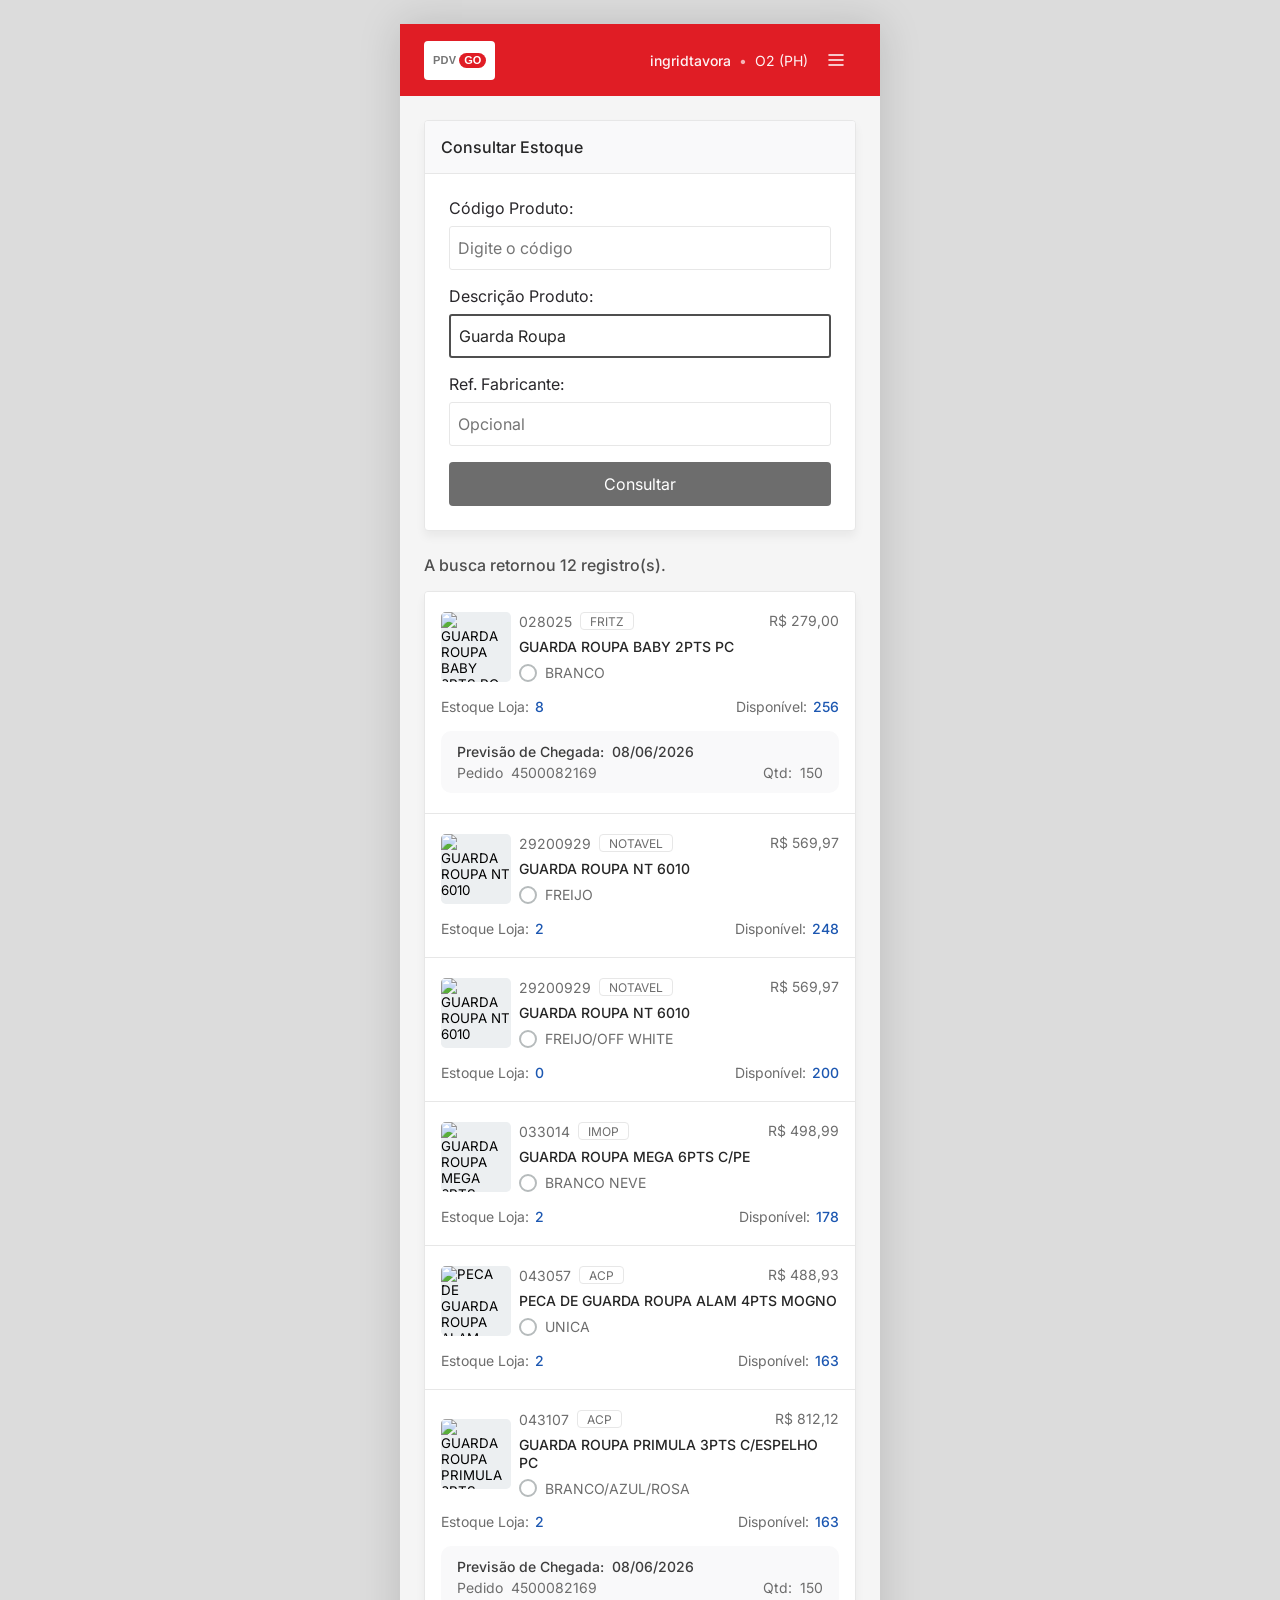
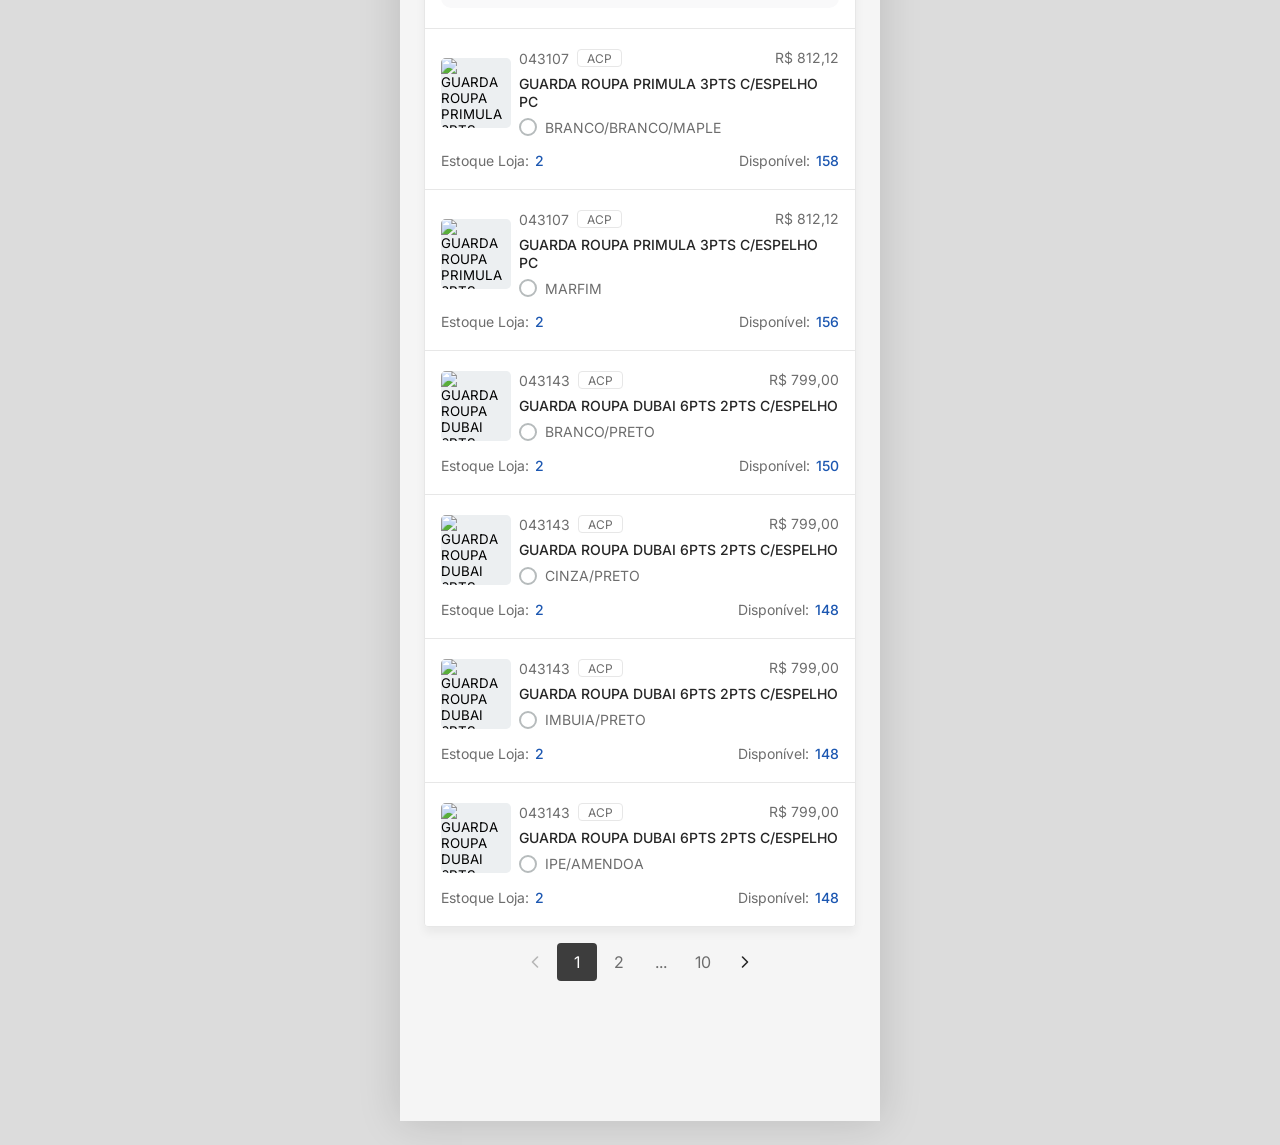
==== index.html @ 95592b7c "Add files via upload" ====
<!DOCTYPE html>
<html lang="pt-BR">
<head>
<meta charset="UTF-8" />
<meta name="viewport" content="width=device-width, initial-scale=1.0, maximum-scale=1.0" />
<title>Selecionar Grade — PDV Go</title>
<link rel="preconnect" href="https://fonts.googleapis.com">
<link rel="preconnect" href="https://fonts.gstatic.com" crossorigin>
<link href="https://fonts.googleapis.com/css2?family=Inter:wght@400;500;600;700;800&display=swap" rel="stylesheet">
<style>
  :root{
    --red: #e01d25;
    --grey-950: #262626;
    --grey-900: #29272b;
    --grey-700: #4f4f4f;
    --grey-500: #6d6d6d;
    --grey-100: #e7e7e7;
    --grey-50: #f9f9fa;
    --grey-25: #f7f8f8;
    --bg: #f5f5f5;
    --blue: #1c57b1;
    --blue-radio: #066fde;
    --green: #37701b;
    --orange-bg: #fff8ed;
    --orange-fg: #482000;
    --white: #ffffff;
  }
  *{box-sizing:border-box; -webkit-tap-highlight-color: transparent;}
  html,body{margin:0;padding:0;}
  body{
    font-family:'Inter', -apple-system, BlinkMacSystemFont, 'Segoe UI', Roboto, sans-serif;
    background:#dcdcdc;
    color:var(--grey-950);
    display:flex;
    justify-content:center;
    min-height:100vh;
  }

  /* Frame do "celular" — 480px é a largura de design do Figma */
  #frame{
    width:100%;
    max-width:480px;
    min-height:100vh;
    background:var(--bg);
    position:relative;
    overflow-x:hidden;
    box-shadow:0 0 40px rgba(0,0,0,0.15);
  }

  /* ---------- Header ---------- */
  header{
    background:var(--red);
    height:72px;
    display:flex;
    align-items:center;
    padding:0 24px;
    position:sticky;
    top:0;
    z-index:20;
  }
  header .row{
    display:flex; align-items:center; justify-content:space-between; width:100%;
  }
  .logo{
    display:flex; align-items:center; gap:3px;
    background:var(--white); border-radius:4px; padding:12px 9px;
    border:none; cursor:pointer;
  }
  .logo .pdv{ font-size:11px; font-weight:800; color:#767676; letter-spacing:0.2px; }
  .logo .go{
    background:var(--red); color:var(--white); font-size:11px; font-weight:800;
    border-radius:28px; padding:1px 5px; line-height:13px;
  }
  .user-block{ display:flex; align-items:center; gap:8px; }
  .user-text{
    display:flex; align-items:center; gap:8px; white-space:nowrap;
    font-size:14px; color:rgba(255,255,255,0.95);
  }
  .user-text b{ font-weight:500; }
  .user-text .dot{ opacity:0.7; }
  .menu-btn{
    background:none; border:none; color:var(--white); cursor:pointer;
    width:40px; height:40px; display:flex; align-items:center; justify-content:center;
    border-radius:6px;
  }
  .menu-btn:active{ background:rgba(255,255,255,0.15); }

  /* ---------- Main ---------- */
  main{
    display:flex; flex-direction:column; gap:24px;
    padding:24px; padding-bottom:140px;
  }

  .card{
    background:var(--white);
    border:1px solid var(--grey-100);
    border-radius:4px;
    overflow:hidden;
    box-shadow:0px 6px 10px 0px rgba(0,0,0,0.05);
  }
  .card-top{
    background:var(--grey-50);
    border-bottom:1px solid var(--grey-100);
    padding:16px;
    display:flex; align-items:center; justify-content:center;
  }
  .card-top p{ margin:0; font-size:16px; font-weight:500; color:var(--grey-950); flex:1; }

  .card-body{ padding:24px; display:flex; flex-direction:column; gap:16px; }
  .field{ display:flex; flex-direction:column; gap:8px; }
  .field label{ font-size:16px; color:var(--grey-900); }
  .field input{
    height:44px; border-radius:3px; border:1px solid var(--grey-100);
    padding:12px 8px; font-size:16px; color:var(--grey-950); width:100%;
    font-family:inherit; background:var(--white);
  }
  .field input.filled{ border:2px solid var(--grey-700); }
  .field input:focus{ outline:none; border-color:var(--grey-700); }

  .btn-consultar{
    background:var(--grey-500); color:var(--white); border:none;
    border-radius:4px; padding:12px 24px; font-size:16px; width:100%;
    font-family:inherit; cursor:pointer; transition:background .15s ease;
  }
  .btn-consultar:active{ background:#5a5a5a; }

  /* ---------- Lista de resultados ---------- */
  .results{ display:flex; flex-direction:column; gap:16px; width:100%; }
  .results-count{ margin:0; font-size:16px; font-weight:500; color:var(--grey-700); }

  .product-list{
    border:1px solid var(--grey-100); border-radius:4px; overflow:hidden;
    box-shadow:0px 6px 10px 0px rgba(0,0,0,0.05);
  }

  .product{
    width:100%; text-align:left; background:var(--white); border:none;
    border-bottom:1px solid var(--grey-100);
    padding:20px 16px; display:flex; flex-direction:column; gap:16px;
    cursor:pointer; font-family:inherit;
  }
  .product:last-child{ border-bottom:none; }
  .product:active{ background:#fafafa; }

  .product-top{ display:flex; align-items:center; gap:8px; width:100%; }
  .thumb{
    width:70px; height:70px; border-radius:4.8px; flex-shrink:0;
    background:#eceff1; overflow:hidden;
  }
  .thumb img{
    width:100%; height:100%; object-fit:cover; display:block;
  }
  .info{ flex:1; display:flex; flex-direction:column; gap:8px; min-width:0; }
  .info-row{ display:flex; align-items:flex-start; gap:8px; width:100%; }
  .code-chip{ display:flex; align-items:center; gap:8px; flex:1; min-width:0; }
  .code-chip .code{ font-size:14px; color:var(--grey-500); white-space:nowrap; }
  .code-chip .supplier{
    border:1px solid var(--grey-100); border-radius:4px; height:18px;
    display:flex; align-items:center; padding:0 9px; font-size:12px; color:var(--grey-500);
    white-space:nowrap;
  }
  .price{ font-size:14px; color:var(--grey-500); white-space:nowrap; text-align:right; }
  .product-name{ margin:0; font-size:14px; font-weight:500; color:var(--grey-950); line-height:1.25; }

  .variacao{ display:flex; align-items:center; gap:8px; }
  .radio{
    width:18px; height:18px; border-radius:50%; border:2px solid #b6bbbc;
    display:flex; align-items:center; justify-content:center; flex-shrink:0;
  }
  .product.selected .radio{ border-color:var(--blue-radio); }
  .radio .dot{
    width:9px; height:9px; border-radius:50%; background:var(--blue-radio);
    display:none;
  }
  .product.selected .radio .dot{ display:block; }
  .variacao span{ font-size:14px; color:var(--grey-500); }

  .meta-row{ display:flex; align-items:center; justify-content:space-between; font-size:14px; width:100%; }
  .meta-row .label{ color:var(--grey-500); }
  .meta-row .value{ color:var(--blue); font-weight:500; margin-left:6px; }
  .meta-group{ display:flex; align-items:center; }

  .previsao{
    width:100%; background:var(--grey-50); border-radius:10px; padding:12px 16px;
    display:flex; flex-direction:column; gap:4px;
  }
  .previsao .top{ display:flex; align-items:center; gap:8px; font-size:14px; font-weight:500; color:#3d3d3d; }
  .previsao .bottom{ display:flex; align-items:center; justify-content:space-between; font-size:14px; color:var(--grey-500); }
  .previsao .bottom .g{ display:flex; gap:8px; align-items:center; }

  /* ---------- Paginação ---------- */
  .pagination{ display:flex; align-items:center; justify-content:center; width:100%; gap:2px; }
  .pagination button{
    height:38px; min-width:40px; border-radius:4px; border:none; background:none;
    font-size:16px; color:var(--grey-500); cursor:pointer; font-family:inherit;
    display:flex; align-items:center; justify-content:center;
  }
  .pagination button.active{ background:#3d3d3d; color:var(--white); }
  .pagination button:disabled{ opacity:0.3; cursor:default; }
  .pagination button.nav{ color:var(--grey-950); }
  .pagination .dots{ min-width:40px; height:38px; display:flex; align-items:center; justify-content:center; color:var(--grey-500); }

  /* ---------- Barra inferior "Adicionar ao Pedido" ---------- */
  /* Some após selecionar uma grade, surgindo de baixo pra cima. */
  #order-bar{
    position:fixed; bottom:0; left:50%; transform:translateX(-50%) translateY(100%);
    width:100%; max-width:480px; background:var(--white);
    padding:24px; z-index:15;
    box-shadow:0px -4px 5px 0px rgba(0,0,0,0.05);
    transition:transform .25s ease;
    opacity:0;
  }
  #order-bar.visible{ transform:translateX(-50%) translateY(0); opacity:1; }
  #order-bar button{
    width:100%; background:var(--green); color:var(--white); border:none;
    border-radius:4px; padding:12px 24px; font-size:16px; font-family:inherit;
    cursor:pointer;
  }
  #order-bar button:active{ background:#2c5a15; }

  /* ---------- Drawer / menu lateral ---------- */
  #overlay{
    position:fixed; inset:0; background:rgba(0,0,0,0.35);
    display:none; z-index:30;
  }
  #overlay.visible{ display:block; }
  #drawer{
    position:fixed; top:0; right:-100%; width:82%; max-width:378px; height:100%;
    background:var(--white); z-index:31; transition:right .25s ease;
    padding:32px 24px; display:flex; flex-direction:column; gap:32px;
    overflow-y:auto;
  }
  #drawer.visible{ right:0; }
  .drawer-close{
    position:absolute; top:24px; right:24px; background:none; border:none;
    color:var(--grey-500); cursor:pointer; padding:4px;
  }
  .drawer-top{ display:flex; flex-direction:column; gap:16px; }
  .badge-loja{
    align-self:flex-start; background:var(--grey-50); border-radius:4px;
    padding:2px 10px; font-size:14px; color:var(--grey-900);
  }
  .drawer-name{ margin:4px 0 0; font-size:24px; font-weight:500; color:var(--grey-950); }
  .drawer-user{ margin:0; font-size:16px; color:#979797; }
  .saldo{
    display:flex; align-items:center; gap:8px; background:var(--orange-bg);
    border-radius:8px; padding:4px 8px;
  }
  .saldo .coin{ width:24px; height:24px; border-radius:50%; background:#f5c46b; }
  .saldo .txt{ font-size:16px; color:var(--grey-950); }
  .saldo .val{ font-weight:500; color:var(--orange-fg); }
  .drawer-btn{
    width:100%; background:var(--grey-25); border:1px solid var(--grey-100);
    border-radius:4px; padding:12px 24px; font-size:16px; color:var(--grey-950);
    font-family:inherit; cursor:pointer; text-align:center;
  }
  .drawer-btn:active{ background:#eff0f0; }

  @media (min-width:481px){
    #frame{ min-height:100vh; }
    body{ padding:24px 0; }
  }
</style>
</head>
<body>

<div id="frame">

  <header>
    <div class="row">
      <button class="logo" id="btn-voltar" aria-label="Voltar">
        <span class="pdv">PDV</span>
        <span class="go">GO</span>
      </button>
      <div class="user-block">
        <div class="user-text">
          <b>ingridtavora</b>
          <span class="dot">•</span>
          <span>O2 (PH)</span>
        </div>
        <button class="menu-btn" id="btn-menu" aria-label="Abrir menu">
          <svg width="20" height="20" viewBox="0 0 20 20" fill="none"><path d="M3 5h14M3 10h14M3 15h14" stroke="currentColor" stroke-width="1.6" stroke-linecap="round"/></svg>
        </button>
      </div>
    </div>
  </header>

  <main>
    <section class="card">
      <div class="card-top"><p>Consultar Estoque</p></div>
      <form class="card-body" id="form-consulta">
        <div class="field">
          <label for="codigo">Código Produto:</label>
          <input id="codigo" type="text" placeholder="Digite o código" />
        </div>
        <div class="field">
          <label for="descricao">Descrição Produto:</label>
          <input id="descricao" type="text" class="filled" value="Guarda Roupa" />
        </div>
        <div class="field">
          <label for="ref">Ref. Fabricante:</label>
          <input id="ref" type="text" placeholder="Opcional" />
        </div>
        <button type="submit" class="btn-consultar">Consultar</button>
      </form>
    </section>

    <section class="results">
      <p class="results-count" id="results-count">A busca retornou 12 registro(s).</p>
      <div class="product-list" id="product-list"></div>
      <nav class="pagination" id="pagination" aria-label="Paginação de resultados"></nav>
    </section>
  </main>

  <div id="order-bar">
    <button id="btn-adicionar">Adicionar ao Pedido</button>
  </div>

  <div id="overlay"></div>
  <aside id="drawer">
    <button class="drawer-close" id="btn-close-drawer" aria-label="Fechar menu">
      <svg width="18" height="18" viewBox="0 0 18 18" fill="none"><path d="M4 4l10 10M14 4L4 14" stroke="currentColor" stroke-width="1.6" stroke-linecap="round"/></svg>
    </button>
    <div class="drawer-top">
      <div>
        <span class="badge-loja">Loja 02 | PH</span>
        <p class="drawer-name">Ingrid Ferreira Tavora</p>
        <p class="drawer-user">ingridtavora</p>
      </div>
      <div class="saldo">
        <div class="coin"></div>
        <div class="txt">Saldo desconto: <span class="val">R$ 4.000,00</span></div>
      </div>
    </div>
    <button class="drawer-btn">Catálogo</button>
    <button class="drawer-btn">Pesquisar mostruário</button>
  </aside>

</div>

<script>
  // ---------------------------------------------------------------------
  // Dados mock — troque pela resposta real da API de consulta de estoque
  // ---------------------------------------------------------------------
  const PRODUTOS = [
    { id:1, codigo:"028025", fornecedor:"FRITZ", nome:"GUARDA ROUPA BABY 2PTS PC", variacao:"BRANCO", preco:279.00, estoqueLoja:8, disponivel:256, previsao:{data:"08/06/2026", pedido:"4500082169", qtd:150}, imagem:"images/028025.png" },
    { id:2, codigo:"29200929", fornecedor:"NOTAVEL", nome:"GUARDA ROUPA NT 6010", variacao:"FREIJO", preco:569.97, estoqueLoja:2, disponivel:248, imagem:"images/29200929-FREIJO.png" },
    { id:3, codigo:"29200929", fornecedor:"NOTAVEL", nome:"GUARDA ROUPA NT 6010", variacao:"FREIJO/OFF WHITE", preco:569.97, estoqueLoja:0, disponivel:200, imagem:"images/29200929-FREIJO-OFF-WHITE.png" },
    { id:4, codigo:"033014", fornecedor:"IMOP", nome:"GUARDA ROUPA MEGA 6PTS C/PE", variacao:"BRANCO NEVE", preco:498.99, estoqueLoja:2, disponivel:178, imagem:"images/033014.png" },
    { id:5, codigo:"043057", fornecedor:"ACP", nome:"PECA DE GUARDA ROUPA ALAM 4PTS MOGNO", variacao:"UNICA", preco:488.93, estoqueLoja:2, disponivel:163, imagem:"images/043057.png" },
    { id:6, codigo:"043107", fornecedor:"ACP", nome:"GUARDA ROUPA PRIMULA 3PTS C/ESPELHO PC", variacao:"BRANCO/AZUL/ROSA", preco:812.12, estoqueLoja:2, disponivel:163, previsao:{data:"08/06/2026", pedido:"4500082169", qtd:150}, imagem:"images/043107-BRANCOAZULROSA.png" },
    { id:7, codigo:"043107", fornecedor:"ACP", nome:"GUARDA ROUPA PRIMULA 3PTS C/ESPELHO PC", variacao:"BRANCO/BRANCO/MAPLE", preco:812.12, estoqueLoja:2, disponivel:158, imagem:"images/043107-BRANCO-BRANC0-MAPLE.png" },
    { id:8, codigo:"043107", fornecedor:"ACP", nome:"GUARDA ROUPA PRIMULA 3PTS C/ESPELHO PC", variacao:"MARFIM", preco:812.12, estoqueLoja:2, disponivel:156, imagem:"images/043107.png" },
    { id:9, codigo:"043143", fornecedor:"ACP", nome:"GUARDA ROUPA DUBAI 6PTS 2PTS C/ESPELHO", variacao:"BRANCO/PRETO", preco:799.00, estoqueLoja:2, disponivel:150, imagem:"images/043143.png" },
    { id:10, codigo:"043143", fornecedor:"ACP", nome:"GUARDA ROUPA DUBAI 6PTS 2PTS C/ESPELHO", variacao:"CINZA/PRETO", preco:799.00, estoqueLoja:2, disponivel:148, imagem:"images/043143-CINZA-PRETO.png" },
    { id:11, codigo:"043143", fornecedor:"ACP", nome:"GUARDA ROUPA DUBAI 6PTS 2PTS C/ESPELHO", variacao:"IMBUIA/PRETO", preco:799.00, estoqueLoja:2, disponivel:148, imagem:"images/043143-IMBUIA-PRETO.png" },
    { id:12, codigo:"043143", fornecedor:"ACP", nome:"GUARDA ROUPA DUBAI 6PTS 2PTS C/ESPELHO", variacao:"IPE/AMENDOA", preco:799.00, estoqueLoja:2, disponivel:148, imagem:"images/043143-IPE-AMENDOA.png" },
  ];
  const TOTAL_PAGINAS = 10;

  let paginaAtual = 1;
  let selecionadoId = null;

  const fmt = (v) => v.toLocaleString('pt-BR', { style:'currency', currency:'BRL' });

  // ---------------------------------------------------------------------
  // Render lista de produtos
  // ---------------------------------------------------------------------
  function renderProdutos(){
    const list = document.getElementById('product-list');
    list.innerHTML = '';
    document.getElementById('results-count').textContent =
      `A busca retornou ${PRODUTOS.length} registro(s).`;

    PRODUTOS.forEach(p => {
      const el = document.createElement('button');
      el.type = 'button';
      el.className = 'product' + (p.id === selecionadoId ? ' selected' : '');
      el.dataset.id = p.id;

      el.innerHTML = `
        <div class="product-top">
          <div class="thumb"><img src="${p.imagem}" alt="${p.nome}" loading="lazy" /></div>
          <div class="info">
            <div class="info-row">
              <div class="code-chip">
                <span class="code">${p.codigo}</span>
                <span class="supplier">${p.fornecedor}</span>
              </div>
              <span class="price">${fmt(p.preco)}</span>
            </div>
            <p class="product-name">${p.nome}</p>
            <div class="variacao">
              <span class="radio"><span class="dot"></span></span>
              <span>${p.variacao}</span>
            </div>
          </div>
        </div>
        <div class="meta-row">
          <div class="meta-group"><span class="label">Estoque Loja:</span><span class="value">${p.estoqueLoja}</span></div>
          <div class="meta-group"><span class="label">Disponível:</span><span class="value">${p.disponivel}</span></div>
        </div>
        ${p.previsao ? `
        <div class="previsao">
          <div class="top"><span>Previsão de Chegada:</span><span>${p.previsao.data}</span></div>
          <div class="bottom">
            <div class="g"><span>Pedido</span><span>${p.previsao.pedido}</span></div>
            <div class="g"><span>Qtd:</span><span>${p.previsao.qtd}</span></div>
          </div>
        </div>` : ''}
      `;

      el.addEventListener('click', () => {
        selecionadoId = (selecionadoId === p.id) ? null : p.id;
        renderProdutos();
        renderOrderBar();
      });

      list.appendChild(el);
    });
  }

  // ---------------------------------------------------------------------
  // Paginação
  // ---------------------------------------------------------------------
  function renderPagination(){
    const nav = document.getElementById('pagination');
    nav.innerHTML = '';

    const prev = document.createElement('button');
    prev.className = 'nav';
    prev.disabled = paginaAtual === 1;
    prev.setAttribute('aria-label', 'Página anterior');
    prev.innerHTML = `<svg width="20" height="20" viewBox="0 0 20 20" fill="none"><path d="M12.5 15L7.5 10L12.5 5" stroke="currentColor" stroke-width="1.6" stroke-linecap="round" stroke-linejoin="round"/></svg>`;
    prev.addEventListener('click', () => { if(paginaAtual>1){ paginaAtual--; renderPagination(); }});
    nav.appendChild(prev);

    const pages = new Set([1, TOTAL_PAGINAS, paginaAtual, paginaAtual-1, paginaAtual+1]);
    const sorted = [...pages].filter(p => p>=1 && p<=TOTAL_PAGINAS).sort((a,b)=>a-b);

    let last = null;
    sorted.forEach(p => {
      if(last !== null && p - last > 1){
        const dots = document.createElement('span');
        dots.className = 'dots';
        dots.textContent = '...';
        nav.appendChild(dots);
      }
      const btn = document.createElement('button');
      btn.textContent = p;
      if(p === paginaAtual) btn.classList.add('active');
      btn.addEventListener('click', () => { paginaAtual = p; renderPagination(); });
      nav.appendChild(btn);
      last = p;
    });

    const next = document.createElement('button');
    next.className = 'nav';
    next.disabled = paginaAtual === TOTAL_PAGINAS;
    next.setAttribute('aria-label', 'Próxima página');
    next.innerHTML = `<svg width="20" height="20" viewBox="0 0 20 20" fill="none"><path d="M7.5 5L12.5 10L7.5 15" stroke="currentColor" stroke-width="1.6" stroke-linecap="round" stroke-linejoin="round"/></svg>`;
    next.addEventListener('click', () => { if(paginaAtual<TOTAL_PAGINAS){ paginaAtual++; renderPagination(); }});
    nav.appendChild(next);
  }

  // ---------------------------------------------------------------------
  // Barra inferior "Adicionar ao Pedido" — some apenas quando há seleção
  // ---------------------------------------------------------------------
  function renderOrderBar(){
    const bar = document.getElementById('order-bar');
    bar.classList.toggle('visible', selecionadoId !== null);
  }

  // ---------------------------------------------------------------------
  // Menu lateral
  // ---------------------------------------------------------------------
  const overlay = document.getElementById('overlay');
  const drawer = document.getElementById('drawer');
  function openDrawer(){ overlay.classList.add('visible'); drawer.classList.add('visible'); }
  function closeDrawer(){ overlay.classList.remove('visible'); drawer.classList.remove('visible'); }
  document.getElementById('btn-menu').addEventListener('click', openDrawer);
  document.getElementById('btn-close-drawer').addEventListener('click', closeDrawer);
  overlay.addEventListener('click', closeDrawer);

  // ---------------------------------------------------------------------
  // Formulário de consulta (front-end apenas — sem chamada real)
  // ---------------------------------------------------------------------
  document.getElementById('form-consulta').addEventListener('submit', (e) => {
    e.preventDefault();
    paginaAtual = 1;
    selecionadoId = null;
    renderProdutos();
    renderPagination();
    renderOrderBar();
    window.scrollTo({ top: 0, behavior:'smooth' });
  });

  document.getElementById('btn-adicionar').addEventListener('click', () => {
    const produto = PRODUTOS.find(p => p.id === selecionadoId);
    if(produto){
      alert(`Adicionar ao pedido: ${produto.nome} — ${produto.variacao}`);
      // Aqui entra a navegação real, ex: window.location.href = 'adicionar-ao-pedido.html'
    }
  });

  document.getElementById('btn-voltar').addEventListener('click', () => {
    // Aqui entra a navegação real para a tela anterior do fluxo
    console.log('voltar');
  });

  // ---------------------------------------------------------------------
  // Init
  // ---------------------------------------------------------------------
  renderProdutos();
  renderPagination();
  renderOrderBar();
</script>

</body>
</html>
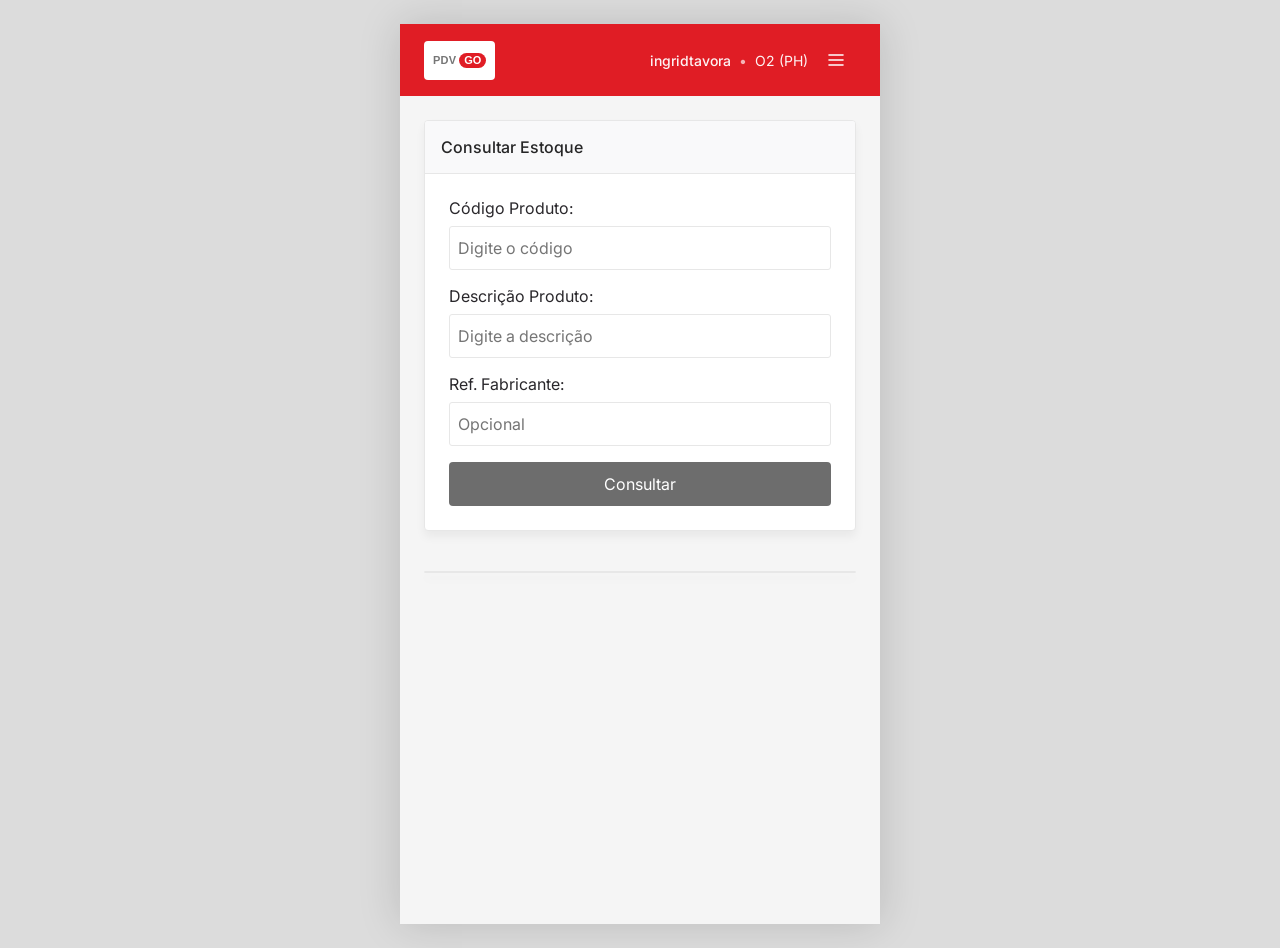
==== commit 10cd838a: "Add files via upload" ====
--- a/index.html
+++ b/index.html
@@ -295,7 +295,7 @@
         </div>
         <div class="field">
           <label for="descricao">Descrição Produto:</label>
-          <input id="descricao" type="text" class="filled" value="Guarda Roupa" />
+          <input id="descricao" type="text" placeholder="Digite a descrição" />
         </div>
         <div class="field">
           <label for="ref">Ref. Fabricante:</label>
@@ -305,8 +305,8 @@
       </form>
     </section>
 
-    <section class="results">
-      <p class="results-count" id="results-count">A busca retornou 12 registro(s).</p>
+    <section class="results" id="results" hidden>
+      <p class="results-count" id="results-count"></p>
       <div class="product-list" id="product-list"></div>
       <nav class="pagination" id="pagination" aria-label="Paginação de resultados"></nav>
     </section>
@@ -343,25 +343,44 @@
   // Dados mock — troque pela resposta real da API de consulta de estoque
   // ---------------------------------------------------------------------
   const PRODUTOS = [
-    { id:1, codigo:"028025", fornecedor:"FRITZ", nome:"GUARDA ROUPA BABY 2PTS PC", variacao:"BRANCO", preco:279.00, estoqueLoja:8, disponivel:256, previsao:{data:"08/06/2026", pedido:"4500082169", qtd:150}, imagem:"images/028025.png" },
-    { id:2, codigo:"29200929", fornecedor:"NOTAVEL", nome:"GUARDA ROUPA NT 6010", variacao:"FREIJO", preco:569.97, estoqueLoja:2, disponivel:248, imagem:"images/29200929-FREIJO.png" },
-    { id:3, codigo:"29200929", fornecedor:"NOTAVEL", nome:"GUARDA ROUPA NT 6010", variacao:"FREIJO/OFF WHITE", preco:569.97, estoqueLoja:0, disponivel:200, imagem:"images/29200929-FREIJO-OFF-WHITE.png" },
-    { id:4, codigo:"033014", fornecedor:"IMOP", nome:"GUARDA ROUPA MEGA 6PTS C/PE", variacao:"BRANCO NEVE", preco:498.99, estoqueLoja:2, disponivel:178, imagem:"images/033014.png" },
-    { id:5, codigo:"043057", fornecedor:"ACP", nome:"PECA DE GUARDA ROUPA ALAM 4PTS MOGNO", variacao:"UNICA", preco:488.93, estoqueLoja:2, disponivel:163, imagem:"images/043057.png" },
-    { id:6, codigo:"043107", fornecedor:"ACP", nome:"GUARDA ROUPA PRIMULA 3PTS C/ESPELHO PC", variacao:"BRANCO/AZUL/ROSA", preco:812.12, estoqueLoja:2, disponivel:163, previsao:{data:"08/06/2026", pedido:"4500082169", qtd:150}, imagem:"images/043107-BRANCOAZULROSA.png" },
-    { id:7, codigo:"043107", fornecedor:"ACP", nome:"GUARDA ROUPA PRIMULA 3PTS C/ESPELHO PC", variacao:"BRANCO/BRANCO/MAPLE", preco:812.12, estoqueLoja:2, disponivel:158, imagem:"images/043107-BRANCO-BRANC0-MAPLE.png" },
-    { id:8, codigo:"043107", fornecedor:"ACP", nome:"GUARDA ROUPA PRIMULA 3PTS C/ESPELHO PC", variacao:"MARFIM", preco:812.12, estoqueLoja:2, disponivel:156, imagem:"images/043107.png" },
-    { id:9, codigo:"043143", fornecedor:"ACP", nome:"GUARDA ROUPA DUBAI 6PTS 2PTS C/ESPELHO", variacao:"BRANCO/PRETO", preco:799.00, estoqueLoja:2, disponivel:150, imagem:"images/043143.png" },
-    { id:10, codigo:"043143", fornecedor:"ACP", nome:"GUARDA ROUPA DUBAI 6PTS 2PTS C/ESPELHO", variacao:"CINZA/PRETO", preco:799.00, estoqueLoja:2, disponivel:148, imagem:"images/043143-CINZA-PRETO.png" },
-    { id:11, codigo:"043143", fornecedor:"ACP", nome:"GUARDA ROUPA DUBAI 6PTS 2PTS C/ESPELHO", variacao:"IMBUIA/PRETO", preco:799.00, estoqueLoja:2, disponivel:148, imagem:"images/043143-IMBUIA-PRETO.png" },
-    { id:12, codigo:"043143", fornecedor:"ACP", nome:"GUARDA ROUPA DUBAI 6PTS 2PTS C/ESPELHO", variacao:"IPE/AMENDOA", preco:799.00, estoqueLoja:2, disponivel:148, imagem:"images/043143-IPE-AMENDOA.png" },
+    { id:1, codigo:"028025", fornecedor:"FRITZ", nome:"GUARDA ROUPA BABY 2PTS PC", variacao:"BRANCO", preco:279.00, estoqueLoja:8, disponivel:256, previsao:{data:"08/06/2026", pedido:"4500082169", qtd:150}, imagem:"[data-uri]" },
+    { id:2, codigo:"29200929", fornecedor:"NOTAVEL", nome:"GUARDA ROUPA NT 6010", variacao:"FREIJO", preco:569.97, estoqueLoja:2, disponivel:248, imagem:"[data-uri]" },
+    { id:3, codigo:"29200929", fornecedor:"NOTAVEL", nome:"GUARDA ROUPA NT 6010", variacao:"FREIJO/OFF WHITE", preco:569.97, estoqueLoja:0, disponivel:200, imagem:"[data-uri]" },
+    { id:4, codigo:"033014", fornecedor:"IMOP", nome:"GUARDA ROUPA MEGA 6PTS C/PE", variacao:"BRANCO NEVE", preco:498.99, estoqueLoja:2, disponivel:178, imagem:"[data-uri]" },
+    { id:5, codigo:"043057", fornecedor:"ACP", nome:"PECA DE GUARDA ROUPA ALAM 4PTS MOGNO", variacao:"UNICA", preco:488.93, estoqueLoja:2, disponivel:163, imagem:"[data-uri]" },
+    { id:6, codigo:"043107", fornecedor:"ACP", nome:"GUARDA ROUPA PRIMULA 3PTS C/ESPELHO PC", variacao:"BRANCO/AZUL/ROSA", preco:812.12, estoqueLoja:2, disponivel:163, previsao:{data:"08/06/2026", pedido:"4500082169", qtd:150}, imagem:"[data-uri]" },
+    { id:7, codigo:"043107", fornecedor:"ACP", nome:"GUARDA ROUPA PRIMULA 3PTS C/ESPELHO PC", variacao:"BRANCO/BRANCO/MAPLE", preco:812.12, estoqueLoja:2, disponivel:158, imagem:"[data-uri]" },
+    { id:8, codigo:"043107", fornecedor:"ACP", nome:"GUARDA ROUPA PRIMULA 3PTS C/ESPELHO PC", variacao:"MARFIM", preco:812.12, estoqueLoja:2, disponivel:156, imagem:"[data-uri]" },
+    { id:9, codigo:"043143", fornecedor:"ACP", nome:"GUARDA ROUPA DUBAI 6PTS 2PTS C/ESPELHO", variacao:"BRANCO/PRETO", preco:799.00, estoqueLoja:2, disponivel:150, imagem:"[data-uri]" },
+    { id:10, codigo:"043143", fornecedor:"ACP", nome:"GUARDA ROUPA DUBAI 6PTS 2PTS C/ESPELHO", variacao:"CINZA/PRETO", preco:799.00, estoqueLoja:2, disponivel:148, imagem:"[data-uri]" },
+    { id:11, codigo:"043143", fornecedor:"ACP", nome:"GUARDA ROUPA DUBAI 6PTS 2PTS C/ESPELHO", variacao:"IMBUIA/PRETO", preco:799.00, estoqueLoja:2, disponivel:148, imagem:"[data-uri]" },
+    { id:12, codigo:"043143", fornecedor:"ACP", nome:"GUARDA ROUPA DUBAI 6PTS 2PTS C/ESPELHO", variacao:"IPE/AMENDOA", preco:799.00, estoqueLoja:2, disponivel:148, imagem:"[data-uri]" },
   ];
   const TOTAL_PAGINAS = 10;
 
   let paginaAtual = 1;
   let selecionadoId = null;
+  let produtosFiltrados = [];
 
   const fmt = (v) => v.toLocaleString('pt-BR', { style:'currency', currency:'BRL' });
+
+  // ---------------------------------------------------------------------
+  // Busca — front-end apenas. Regras:
+  // - Código Produto preenchido -> filtra pelas grades daquele código
+  // - Descrição Produto preenchida (e código vazio) -> filtra pelo nome
+  // ---------------------------------------------------------------------
+  function buscarProdutos(){
+    const codigo = document.getElementById('codigo').value.trim().toLowerCase();
+    const descricao = document.getElementById('descricao').value.trim().toLowerCase();
+
+    if (codigo) {
+      produtosFiltrados = PRODUTOS.filter(p => p.codigo.toLowerCase().includes(codigo));
+    } else if (descricao) {
+      produtosFiltrados = PRODUTOS.filter(p => p.nome.toLowerCase().includes(descricao));
+    } else {
+      produtosFiltrados = [];
+    }
+  }
 
   // ---------------------------------------------------------------------
   // Render lista de produtos
@@ -370,9 +389,11 @@
     const list = document.getElementById('product-list');
     list.innerHTML = '';
     document.getElementById('results-count').textContent =
-      `A busca retornou ${PRODUTOS.length} registro(s).`;
-
-    PRODUTOS.forEach(p => {
+      produtosFiltrados.length > 0
+        ? `A busca retornou ${produtosFiltrados.length} registro(s).`
+        : `Nenhum registro encontrado.`;
+
+    produtosFiltrados.forEach(p => {
       const el = document.createElement('button');
       el.type = 'button';
       el.className = 'product' + (p.id === selecionadoId ? ' selected' : '');
@@ -427,6 +448,12 @@
     const nav = document.getElementById('pagination');
     nav.innerHTML = '';
 
+    if (produtosFiltrados.length < 12) {
+      nav.hidden = true;
+      return;
+    }
+    nav.hidden = false;
+
     const prev = document.createElement('button');
     prev.className = 'nav';
     prev.disabled = paginaAtual === 1;
@@ -489,10 +516,19 @@
     e.preventDefault();
     paginaAtual = 1;
     selecionadoId = null;
+    buscarProdutos();
     renderProdutos();
     renderPagination();
     renderOrderBar();
-    window.scrollTo({ top: 0, behavior:'smooth' });
+
+    const results = document.getElementById('results');
+    const temFiltro = document.getElementById('codigo').value.trim() !== '' ||
+                       document.getElementById('descricao').value.trim() !== '';
+    results.hidden = !temFiltro;
+
+    if (temFiltro) {
+      window.scrollTo({ top: document.querySelector('.card').offsetHeight, behavior:'smooth' });
+    }
   });
 
   document.getElementById('btn-adicionar').addEventListener('click', () => {
@@ -509,10 +545,8 @@
   });
 
   // ---------------------------------------------------------------------
-  // Init
-  // ---------------------------------------------------------------------
-  renderProdutos();
-  renderPagination();
+  // Init — tela inicial mostra somente o card de consulta
+  // ---------------------------------------------------------------------
   renderOrderBar();
 </script>
 
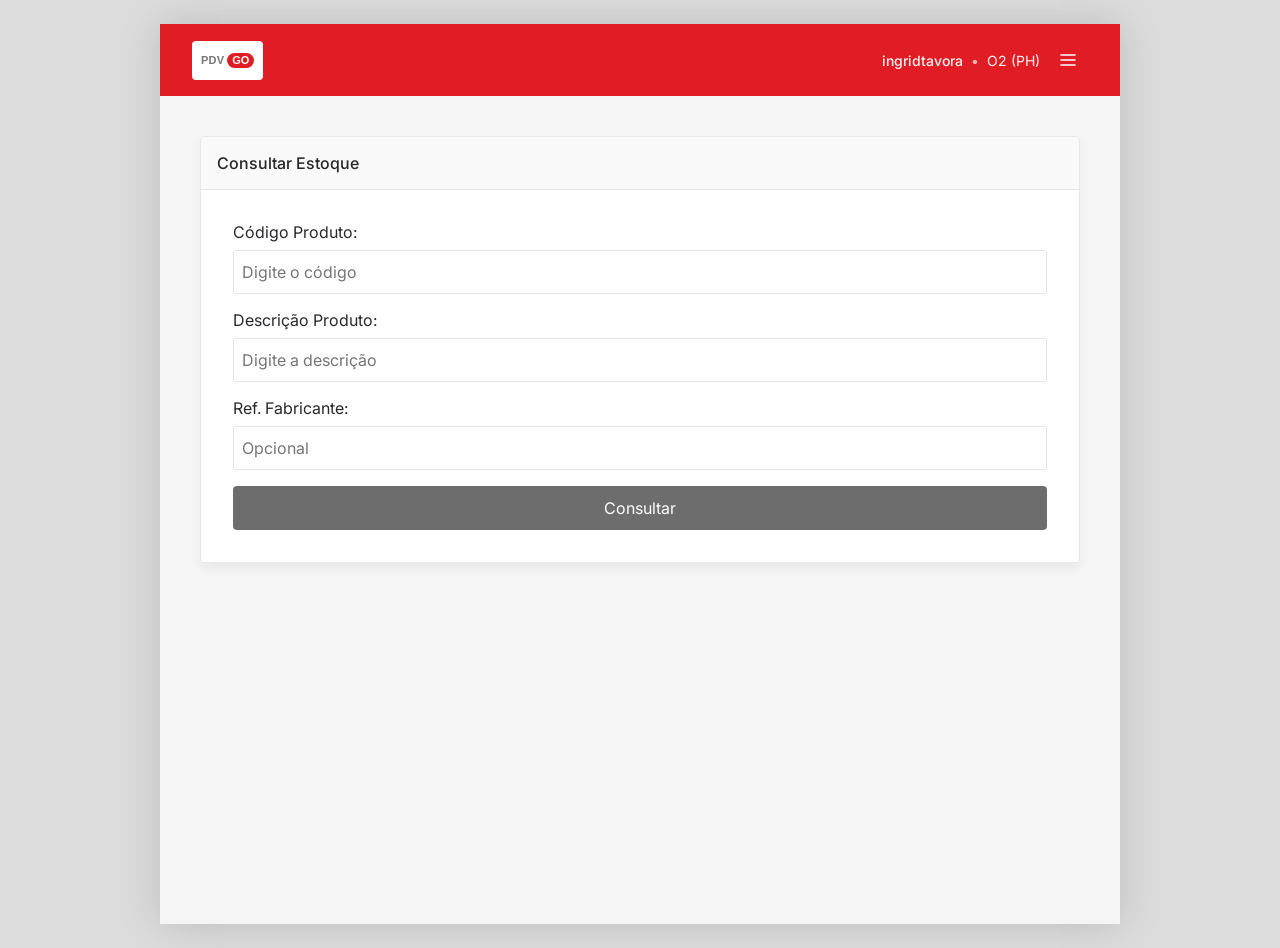
==== commit 7dd1c302: "Add files via upload" ====
--- a/index.html
+++ b/index.html
@@ -24,6 +24,7 @@
     --orange-bg: #fff8ed;
     --orange-fg: #482000;
     --white: #ffffff;
+    --frame-width: 480px;
   }
   *{box-sizing:border-box; -webkit-tap-highlight-color: transparent;}
   html,body{margin:0;padding:0;}
@@ -36,10 +37,29 @@
     min-height:100vh;
   }
 
-  /* Frame do "celular" — 480px é a largura de design do Figma */
+  /* ---------- Acessibilidade: foco visível e skip-link ---------- */
+  a, button, input, [tabindex]{ scroll-margin-top:16px; }
+  :focus-visible{
+    outline:3px solid var(--blue-radio);
+    outline-offset:2px;
+    border-radius:2px;
+  }
+  .skip-link{
+    position:absolute; left:8px; top:-48px; z-index:100;
+    background:var(--grey-950); color:var(--white); padding:10px 16px;
+    border-radius:4px; text-decoration:none; font-size:14px;
+    transition:top .15s ease;
+  }
+  .skip-link:focus{ top:8px; }
+
+  @media (prefers-reduced-motion: reduce){
+    *{ animation-duration:0.001ms !important; transition-duration:0.001ms !important; }
+  }
+
+  /* Frame do "celular" — 480px é a largura de design do Figma, escala em telas maiores */
   #frame{
     width:100%;
-    max-width:480px;
+    max-width:var(--frame-width);
     min-height:100vh;
     background:var(--bg);
     position:relative;
@@ -115,7 +135,7 @@
     font-family:inherit; background:var(--white);
   }
   .field input.filled{ border:2px solid var(--grey-700); }
-  .field input:focus{ outline:none; border-color:var(--grey-700); }
+  .field input:focus-visible{ outline:none; border-color:var(--grey-700); box-shadow:0 0 0 3px rgba(6,111,222,0.25); }
 
   .btn-consultar{
     background:var(--grey-500); color:var(--white); border:none;
@@ -188,6 +208,15 @@
   .previsao .bottom{ display:flex; align-items:center; justify-content:space-between; font-size:14px; color:var(--grey-500); }
   .previsao .bottom .g{ display:flex; gap:8px; align-items:center; }
 
+  /* ---------- Badge de Disponibilidade Futura ---------- */
+  .badge-disponibilidade{
+    display:inline-flex; align-items:center; gap:4px; width:fit-content;
+    background:var(--white); border:1px solid var(--grey-100); border-radius:4px;
+    padding:2px 10px; font-size:14px; line-height:1.25;
+  }
+  .badge-disponibilidade .label{ color:var(--grey-950); }
+  .badge-disponibilidade .data{ color:#d1040c; }
+
   /* ---------- Paginação ---------- */
   .pagination{ display:flex; align-items:center; justify-content:center; width:100%; gap:2px; }
   .pagination button{
@@ -204,7 +233,7 @@
   /* Some após selecionar uma grade, surgindo de baixo pra cima. */
   #order-bar{
     position:fixed; bottom:0; left:50%; transform:translateX(-50%) translateY(100%);
-    width:100%; max-width:480px; background:var(--white);
+    width:100%; max-width:var(--frame-width); background:var(--white);
     padding:24px; z-index:15;
     box-shadow:0px -4px 5px 0px rgba(0,0,0,0.05);
     transition:transform .25s ease;
@@ -256,58 +285,84 @@
   }
   .drawer-btn:active{ background:#eff0f0; }
 
+  /* ---------- Responsivo: tablet e desktop ---------- */
   @media (min-width:481px){
     #frame{ min-height:100vh; }
     body{ padding:24px 0; }
   }
+
+  @media (min-width:640px){
+    :root{ --frame-width: 640px; }
+    main{ padding:32px; gap:32px; }
+    .card-body{ padding:32px; }
+    header{ padding:0 32px; }
+    .thumb{ width:84px; height:84px; }
+  }
+
+  @media (min-width:1024px){
+    :root{ --frame-width: 960px; }
+    main{ padding:40px; }
+    .product-list{
+      display:grid; grid-template-columns:1fr 1fr; gap:16px;
+      border:none; box-shadow:none;
+    }
+    .product{
+      border:1px solid var(--grey-100); border-radius:8px;
+      box-shadow:0px 6px 10px 0px rgba(0,0,0,0.05);
+    }
+    #drawer{ max-width:420px; }
+  }
 </style>
 </head>
 <body>
 
+<a href="#main-content" class="skip-link">Pular para o conteúdo principal</a>
+
+
 <div id="frame">
 
   <header>
     <div class="row">
-      <button class="logo" id="btn-voltar" aria-label="Voltar">
+      <button class="logo" id="btn-voltar" aria-label="Voltar para a tela anterior">
         <span class="pdv">PDV</span>
         <span class="go">GO</span>
       </button>
       <div class="user-block">
         <div class="user-text">
           <b>ingridtavora</b>
-          <span class="dot">•</span>
+          <span class="dot" aria-hidden="true">•</span>
           <span>O2 (PH)</span>
         </div>
-        <button class="menu-btn" id="btn-menu" aria-label="Abrir menu">
-          <svg width="20" height="20" viewBox="0 0 20 20" fill="none"><path d="M3 5h14M3 10h14M3 15h14" stroke="currentColor" stroke-width="1.6" stroke-linecap="round"/></svg>
+        <button class="menu-btn" id="btn-menu" aria-label="Abrir menu" aria-haspopup="dialog" aria-expanded="false" aria-controls="drawer">
+          <svg width="20" height="20" viewBox="0 0 20 20" fill="none" aria-hidden="true" focusable="false"><path d="M3 5h14M3 10h14M3 15h14" stroke="currentColor" stroke-width="1.6" stroke-linecap="round"/></svg>
         </button>
       </div>
     </div>
   </header>
 
-  <main>
+  <main id="main-content">
     <section class="card">
       <div class="card-top"><p>Consultar Estoque</p></div>
-      <form class="card-body" id="form-consulta">
+      <form class="card-body" id="form-consulta" role="search" aria-label="Consultar estoque de produto">
         <div class="field">
           <label for="codigo">Código Produto:</label>
-          <input id="codigo" type="text" placeholder="Digite o código" />
+          <input id="codigo" type="text" placeholder="Digite o código" autocomplete="off" />
         </div>
         <div class="field">
           <label for="descricao">Descrição Produto:</label>
-          <input id="descricao" type="text" placeholder="Digite a descrição" />
+          <input id="descricao" type="text" placeholder="Digite a descrição" autocomplete="off" />
         </div>
         <div class="field">
           <label for="ref">Ref. Fabricante:</label>
-          <input id="ref" type="text" placeholder="Opcional" />
+          <input id="ref" type="text" placeholder="Opcional" autocomplete="off" />
         </div>
         <button type="submit" class="btn-consultar">Consultar</button>
       </form>
     </section>
 
-    <section class="results" id="results" hidden>
-      <p class="results-count" id="results-count"></p>
-      <div class="product-list" id="product-list"></div>
+    <section class="results" id="results" hidden aria-labelledby="results-count">
+      <p class="results-count" id="results-count" role="status" aria-live="polite"></p>
+      <div class="product-list" id="product-list" role="radiogroup" aria-label="Grades de produto disponíveis"></div>
       <nav class="pagination" id="pagination" aria-label="Paginação de resultados"></nav>
     </section>
   </main>
@@ -316,19 +371,19 @@
     <button id="btn-adicionar">Adicionar ao Pedido</button>
   </div>
 
-  <div id="overlay"></div>
-  <aside id="drawer">
+  <div id="overlay" aria-hidden="true"></div>
+  <aside id="drawer" role="dialog" aria-modal="true" aria-labelledby="drawer-title" aria-hidden="true">
     <button class="drawer-close" id="btn-close-drawer" aria-label="Fechar menu">
-      <svg width="18" height="18" viewBox="0 0 18 18" fill="none"><path d="M4 4l10 10M14 4L4 14" stroke="currentColor" stroke-width="1.6" stroke-linecap="round"/></svg>
+      <svg width="18" height="18" viewBox="0 0 18 18" fill="none" aria-hidden="true" focusable="false"><path d="M4 4l10 10M14 4L4 14" stroke="currentColor" stroke-width="1.6" stroke-linecap="round"/></svg>
     </button>
     <div class="drawer-top">
       <div>
         <span class="badge-loja">Loja 02 | PH</span>
-        <p class="drawer-name">Ingrid Ferreira Tavora</p>
+        <p class="drawer-name" id="drawer-title">Ingrid Ferreira Tavora</p>
         <p class="drawer-user">ingridtavora</p>
       </div>
       <div class="saldo">
-        <div class="coin"></div>
+        <div class="coin" aria-hidden="true"></div>
         <div class="txt">Saldo desconto: <span class="val">R$ 4.000,00</span></div>
       </div>
     </div>
@@ -347,14 +402,14 @@
     { id:2, codigo:"29200929", fornecedor:"NOTAVEL", nome:"GUARDA ROUPA NT 6010", variacao:"FREIJO", preco:569.97, estoqueLoja:2, disponivel:248, imagem:"[data-uri]" },
     { id:3, codigo:"29200929", fornecedor:"NOTAVEL", nome:"GUARDA ROUPA NT 6010", variacao:"FREIJO/OFF WHITE", preco:569.97, estoqueLoja:0, disponivel:200, imagem:"[data-uri]" },
     { id:4, codigo:"033014", fornecedor:"IMOP", nome:"GUARDA ROUPA MEGA 6PTS C/PE", variacao:"BRANCO NEVE", preco:498.99, estoqueLoja:2, disponivel:178, imagem:"[data-uri]" },
-    { id:5, codigo:"043057", fornecedor:"ACP", nome:"PECA DE GUARDA ROUPA ALAM 4PTS MOGNO", variacao:"UNICA", preco:488.93, estoqueLoja:2, disponivel:163, imagem:"[data-uri]" },
-    { id:6, codigo:"043107", fornecedor:"ACP", nome:"GUARDA ROUPA PRIMULA 3PTS C/ESPELHO PC", variacao:"BRANCO/AZUL/ROSA", preco:812.12, estoqueLoja:2, disponivel:163, previsao:{data:"08/06/2026", pedido:"4500082169", qtd:150}, imagem:"[data-uri]" },
-    { id:7, codigo:"043107", fornecedor:"ACP", nome:"GUARDA ROUPA PRIMULA 3PTS C/ESPELHO PC", variacao:"BRANCO/BRANCO/MAPLE", preco:812.12, estoqueLoja:2, disponivel:158, imagem:"[data-uri]" },
-    { id:8, codigo:"043107", fornecedor:"ACP", nome:"GUARDA ROUPA PRIMULA 3PTS C/ESPELHO PC", variacao:"MARFIM", preco:812.12, estoqueLoja:2, disponivel:156, imagem:"[data-uri]" },
-    { id:9, codigo:"043143", fornecedor:"ACP", nome:"GUARDA ROUPA DUBAI 6PTS 2PTS C/ESPELHO", variacao:"BRANCO/PRETO", preco:799.00, estoqueLoja:2, disponivel:150, imagem:"[data-uri]" },
-    { id:10, codigo:"043143", fornecedor:"ACP", nome:"GUARDA ROUPA DUBAI 6PTS 2PTS C/ESPELHO", variacao:"CINZA/PRETO", preco:799.00, estoqueLoja:2, disponivel:148, imagem:"[data-uri]" },
-    { id:11, codigo:"043143", fornecedor:"ACP", nome:"GUARDA ROUPA DUBAI 6PTS 2PTS C/ESPELHO", variacao:"IMBUIA/PRETO", preco:799.00, estoqueLoja:2, disponivel:148, imagem:"[data-uri]" },
-    { id:12, codigo:"043143", fornecedor:"ACP", nome:"GUARDA ROUPA DUBAI 6PTS 2PTS C/ESPELHO", variacao:"IPE/AMENDOA", preco:799.00, estoqueLoja:2, disponivel:148, imagem:"[data-uri]" },
+    { id:5, codigo:"043057", fornecedor:"ACP", nome:"PECA DE GUARDA ROUPA ALAM 4PTS MOGNO", variacao:"UNICA", preco:488.93, estoqueLoja:2, disponivel:163, disponibilidadeFutura:"11/03/2025", imagem:"[data-uri]" },
+    { id:6, codigo:"043107", fornecedor:"ACP", nome:"GUARDA ROUPA PRIMULA 3PTS C/ESPELHO PC", variacao:"BRANCO/AZUL/ROSA", preco:812.12, estoqueLoja:23, disponivel:163, previsao:{data:"08/06/2026", pedido:"4500082169", qtd:150}, imagem:"[data-uri]" },
+    { id:7, codigo:"043107", fornecedor:"ACP", nome:"GUARDA ROUPA PRIMULA 3PTS C/ESPELHO PC", variacao:"BRANCO/BRANCO/MAPLE", preco:812.12, estoqueLoja:31, disponivel:158, imagem:"[data-uri]" },
+    { id:8, codigo:"043107", fornecedor:"ACP", nome:"GUARDA ROUPA PRIMULA 3PTS C/ESPELHO PC", variacao:"MARFIM", preco:812.12, estoqueLoja:44, disponivel:156, imagem:"[data-uri]" },
+    { id:9, codigo:"043143", fornecedor:"ACP", nome:"GUARDA ROUPA DUBAI 6PTS 2PTS C/ESPELHO", variacao:"BRANCO/PRETO", preco:799.00, estoqueLoja:17, disponivel:150, imagem:"[data-uri]" },
+    { id:10, codigo:"043143", fornecedor:"ACP", nome:"GUARDA ROUPA DUBAI 6PTS 2PTS C/ESPELHO", variacao:"CINZA/PRETO", preco:799.00, estoqueLoja:38, disponivel:148, imagem:"[data-uri]" },
+    { id:11, codigo:"043143", fornecedor:"ACP", nome:"GUARDA ROUPA DUBAI 6PTS 2PTS C/ESPELHO", variacao:"IMBUIA/PRETO", preco:799.00, estoqueLoja:12, disponivel:148, imagem:"[data-uri]" },
+    { id:12, codigo:"043143", fornecedor:"ACP", nome:"GUARDA ROUPA DUBAI 6PTS 2PTS C/ESPELHO", variacao:"IPE/AMENDOA", preco:799.00, estoqueLoja:27, disponivel:148, imagem:"[data-uri]" },
   ];
   const TOTAL_PAGINAS = 10;
 
@@ -393,15 +448,17 @@
         ? `A busca retornou ${produtosFiltrados.length} registro(s).`
         : `Nenhum registro encontrado.`;
 
-    produtosFiltrados.forEach(p => {
+    produtosFiltrados.forEach((p, index) => {
       const el = document.createElement('button');
       el.type = 'button';
       el.className = 'product' + (p.id === selecionadoId ? ' selected' : '');
       el.dataset.id = p.id;
+      el.setAttribute('role', 'radio');
+      el.setAttribute('aria-checked', p.id === selecionadoId ? 'true' : 'false');
 
       el.innerHTML = `
         <div class="product-top">
-          <div class="thumb"><img src="${p.imagem}" alt="${p.nome}" loading="lazy" /></div>
+          <div class="thumb"><img src="${p.imagem}" alt="" width="70" height="70" loading="lazy" /></div>
           <div class="info">
             <div class="info-row">
               <div class="code-chip">
@@ -412,7 +469,7 @@
             </div>
             <p class="product-name">${p.nome}</p>
             <div class="variacao">
-              <span class="radio"><span class="dot"></span></span>
+              <span class="radio" aria-hidden="true"><span class="dot"></span></span>
               <span>${p.variacao}</span>
             </div>
           </div>
@@ -421,6 +478,10 @@
           <div class="meta-group"><span class="label">Estoque Loja:</span><span class="value">${p.estoqueLoja}</span></div>
           <div class="meta-group"><span class="label">Disponível:</span><span class="value">${p.disponivel}</span></div>
         </div>
+        ${p.disponibilidadeFutura ? `
+        <div class="badge-disponibilidade">
+          <span class="label">Disponibilidade: </span><span class="data">${p.disponibilidadeFutura}</span>
+        </div>` : ''}
         ${p.previsao ? `
         <div class="previsao">
           <div class="top"><span>Previsão de Chegada:</span><span>${p.previsao.data}</span></div>
@@ -437,6 +498,19 @@
         renderOrderBar();
       });
 
+      // Navegação por setas entre as grades (padrão de radiogroup)
+      el.addEventListener('keydown', (e) => {
+        if (!['ArrowDown','ArrowUp','ArrowLeft','ArrowRight'].includes(e.key)) return;
+        e.preventDefault();
+        const dir = (e.key === 'ArrowDown' || e.key === 'ArrowRight') ? 1 : -1;
+        const nextIndex = (index + dir + produtosFiltrados.length) % produtosFiltrados.length;
+        selecionadoId = produtosFiltrados[nextIndex].id;
+        renderProdutos();
+        renderOrderBar();
+        const buttons = document.querySelectorAll('#product-list .product');
+        if (buttons[nextIndex]) buttons[nextIndex].focus();
+      });
+
       list.appendChild(el);
     });
   }
@@ -458,7 +532,7 @@
     prev.className = 'nav';
     prev.disabled = paginaAtual === 1;
     prev.setAttribute('aria-label', 'Página anterior');
-    prev.innerHTML = `<svg width="20" height="20" viewBox="0 0 20 20" fill="none"><path d="M12.5 15L7.5 10L12.5 5" stroke="currentColor" stroke-width="1.6" stroke-linecap="round" stroke-linejoin="round"/></svg>`;
+    prev.innerHTML = `<svg width="20" height="20" viewBox="0 0 20 20" fill="none" aria-hidden="true" focusable="false"><path d="M12.5 15L7.5 10L12.5 5" stroke="currentColor" stroke-width="1.6" stroke-linecap="round" stroke-linejoin="round"/></svg>`;
     prev.addEventListener('click', () => { if(paginaAtual>1){ paginaAtual--; renderPagination(); }});
     nav.appendChild(prev);
 
@@ -471,11 +545,16 @@
         const dots = document.createElement('span');
         dots.className = 'dots';
         dots.textContent = '...';
+        dots.setAttribute('aria-hidden', 'true');
         nav.appendChild(dots);
       }
       const btn = document.createElement('button');
       btn.textContent = p;
-      if(p === paginaAtual) btn.classList.add('active');
+      btn.setAttribute('aria-label', `Ir para página ${p}`);
+      if(p === paginaAtual){
+        btn.classList.add('active');
+        btn.setAttribute('aria-current', 'page');
+      }
       btn.addEventListener('click', () => { paginaAtual = p; renderPagination(); });
       nav.appendChild(btn);
       last = p;
@@ -485,7 +564,7 @@
     next.className = 'nav';
     next.disabled = paginaAtual === TOTAL_PAGINAS;
     next.setAttribute('aria-label', 'Próxima página');
-    next.innerHTML = `<svg width="20" height="20" viewBox="0 0 20 20" fill="none"><path d="M7.5 5L12.5 10L7.5 15" stroke="currentColor" stroke-width="1.6" stroke-linecap="round" stroke-linejoin="round"/></svg>`;
+    next.innerHTML = `<svg width="20" height="20" viewBox="0 0 20 20" fill="none" aria-hidden="true" focusable="false"><path d="M7.5 5L12.5 10L7.5 15" stroke="currentColor" stroke-width="1.6" stroke-linecap="round" stroke-linejoin="round"/></svg>`;
     next.addEventListener('click', () => { if(paginaAtual<TOTAL_PAGINAS){ paginaAtual++; renderPagination(); }});
     nav.appendChild(next);
   }
@@ -499,13 +578,68 @@
   }
 
   // ---------------------------------------------------------------------
-  // Menu lateral
+  // Menu lateral (diálogo modal acessível)
   // ---------------------------------------------------------------------
   const overlay = document.getElementById('overlay');
   const drawer = document.getElementById('drawer');
-  function openDrawer(){ overlay.classList.add('visible'); drawer.classList.add('visible'); }
-  function closeDrawer(){ overlay.classList.remove('visible'); drawer.classList.remove('visible'); }
-  document.getElementById('btn-menu').addEventListener('click', openDrawer);
+  const btnMenu = document.getElementById('btn-menu');
+  const headerEl = document.querySelector('header');
+  const mainEl = document.querySelector('main');
+  const orderBarEl = document.getElementById('order-bar');
+  let lastFocusedBeforeDrawer = null;
+
+  function getFocusableInDrawer(){
+    return drawer.querySelectorAll('button, [href], input, [tabindex]:not([tabindex="-1"])');
+  }
+
+  function onDrawerKeydown(e){
+    if (e.key === 'Escape') {
+      closeDrawer();
+      return;
+    }
+    if (e.key === 'Tab') {
+      const focusables = getFocusableInDrawer();
+      if (focusables.length === 0) return;
+      const first = focusables[0];
+      const last = focusables[focusables.length - 1];
+      if (e.shiftKey && document.activeElement === first) {
+        e.preventDefault();
+        last.focus();
+      } else if (!e.shiftKey && document.activeElement === last) {
+        e.preventDefault();
+        first.focus();
+      }
+    }
+  }
+
+  function openDrawer(){
+    lastFocusedBeforeDrawer = document.activeElement && document.activeElement !== document.body
+      ? document.activeElement
+      : btnMenu;
+    overlay.classList.add('visible');
+    drawer.classList.add('visible');
+    drawer.removeAttribute('aria-hidden');
+    btnMenu.setAttribute('aria-expanded', 'true');
+    headerEl.setAttribute('inert', '');
+    mainEl.setAttribute('inert', '');
+    orderBarEl.setAttribute('inert', '');
+    document.addEventListener('keydown', onDrawerKeydown);
+    document.getElementById('btn-close-drawer').focus();
+  }
+
+  function closeDrawer(){
+    overlay.classList.remove('visible');
+    drawer.classList.remove('visible');
+    drawer.setAttribute('aria-hidden', 'true');
+    btnMenu.setAttribute('aria-expanded', 'false');
+    headerEl.removeAttribute('inert');
+    mainEl.removeAttribute('inert');
+    orderBarEl.removeAttribute('inert');
+    document.removeEventListener('keydown', onDrawerKeydown);
+    if (lastFocusedBeforeDrawer) lastFocusedBeforeDrawer.focus();
+  }
+
+  btnMenu.addEventListener('click', openDrawer);
   document.getElementById('btn-close-drawer').addEventListener('click', closeDrawer);
   overlay.addEventListener('click', closeDrawer);
 
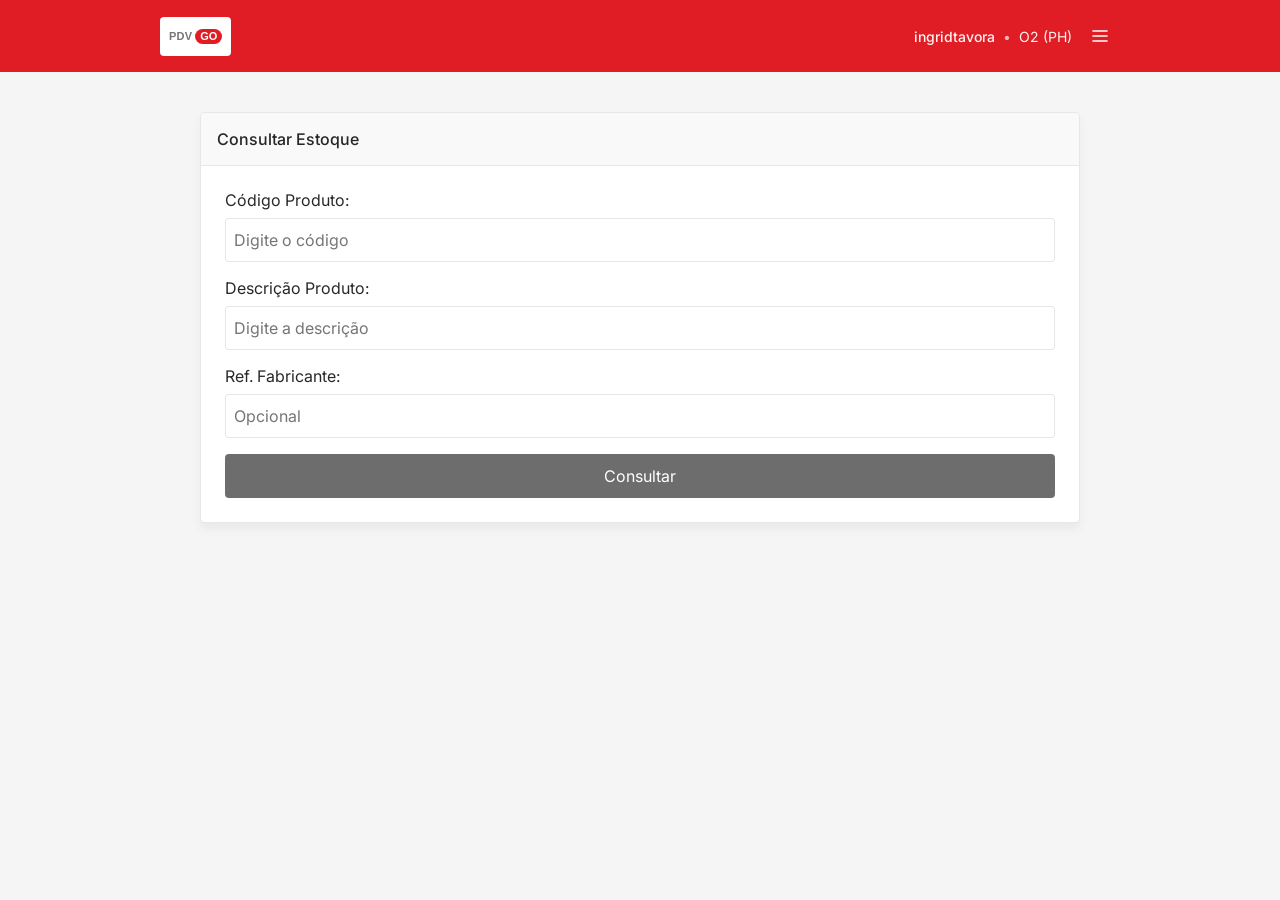
==== commit 1e48c3ff: "Add files via upload" ====
--- a/index.html
+++ b/index.html
@@ -24,16 +24,14 @@
     --orange-bg: #fff8ed;
     --orange-fg: #482000;
     --white: #ffffff;
-    --frame-width: 480px;
+    --content-width: 480px;
   }
   *{box-sizing:border-box; -webkit-tap-highlight-color: transparent;}
   html,body{margin:0;padding:0;}
-  body{
+   body{
     font-family:'Inter', -apple-system, BlinkMacSystemFont, 'Segoe UI', Roboto, sans-serif;
-    background:#dcdcdc;
+    background:var(--bg);
     color:var(--grey-950);
-    display:flex;
-    justify-content:center;
     min-height:100vh;
   }
 
@@ -57,14 +55,11 @@
   }
 
   /* Frame do "celular" — 480px é a largura de design do Figma, escala em telas maiores */
-  #frame{
+   #frame{
     width:100%;
-    max-width:var(--frame-width);
     min-height:100vh;
     background:var(--bg);
     position:relative;
-    overflow-x:hidden;
-    box-shadow:0 0 40px rgba(0,0,0,0.15);
   }
 
   /* ---------- Header ---------- */
@@ -79,7 +74,8 @@
     z-index:20;
   }
   header .row{
-    display:flex; align-items:center; justify-content:space-between; width:100%;
+    display:flex; align-items:center; justify-content:space-between;
+    width:100%; max-width:var(--content-width); margin:0 auto;
   }
   .logo{
     display:flex; align-items:center; gap:3px;
@@ -109,6 +105,7 @@
   main{
     display:flex; flex-direction:column; gap:24px;
     padding:24px; padding-bottom:140px;
+    width:100%; max-width:var(--content-width); margin:0 auto;
   }
 
   .card{
@@ -232,14 +229,18 @@
   /* ---------- Barra inferior "Adicionar ao Pedido" ---------- */
   /* Some após selecionar uma grade, surgindo de baixo pra cima. */
   #order-bar{
-    position:fixed; bottom:0; left:50%; transform:translateX(-50%) translateY(100%);
-    width:100%; max-width:var(--frame-width); background:var(--white);
-    padding:24px; z-index:15;
+    position:fixed; bottom:0; left:0; right:0;
+    background:var(--white);
+    z-index:15;
     box-shadow:0px -4px 5px 0px rgba(0,0,0,0.05);
     transition:transform .25s ease;
+    transform:translateY(100%);
     opacity:0;
   }
-  #order-bar.visible{ transform:translateX(-50%) translateY(0); opacity:1; }
+  #order-bar.visible{ transform:translateY(0); opacity:1; }
+  .order-bar-inner{
+    max-width:var(--content-width); margin:0 auto; padding:24px;
+  }
   #order-bar button{
     width:100%; background:var(--green); color:var(--white); border:none;
     border-radius:4px; padding:12px 24px; font-size:16px; font-family:inherit;
@@ -286,21 +287,11 @@
   .drawer-btn:active{ background:#eff0f0; }
 
   /* ---------- Responsivo: tablet e desktop ---------- */
-  @media (min-width:481px){
-    #frame{ min-height:100vh; }
-    body{ padding:24px 0; }
-  }
-
   @media (min-width:640px){
-    :root{ --frame-width: 640px; }
-    main{ padding:32px; gap:32px; }
-    .card-body{ padding:32px; }
-    header{ padding:0 32px; }
-    .thumb{ width:84px; height:84px; }
-  }
+    :root{ --content-width: 640px; }
 
   @media (min-width:1024px){
-    :root{ --frame-width: 960px; }
+    :root{ --content-width: 960px; }
     main{ padding:40px; }
     .product-list{
       display:grid; grid-template-columns:1fr 1fr; gap:16px;
@@ -368,7 +359,9 @@
   </main>
 
   <div id="order-bar">
-    <button id="btn-adicionar">Adicionar ao Pedido</button>
+    <div class="order-bar-inner">
+      <button id="btn-adicionar">Adicionar ao Pedido</button>
+    </div>
   </div>
 
   <div id="overlay" aria-hidden="true"></div>
